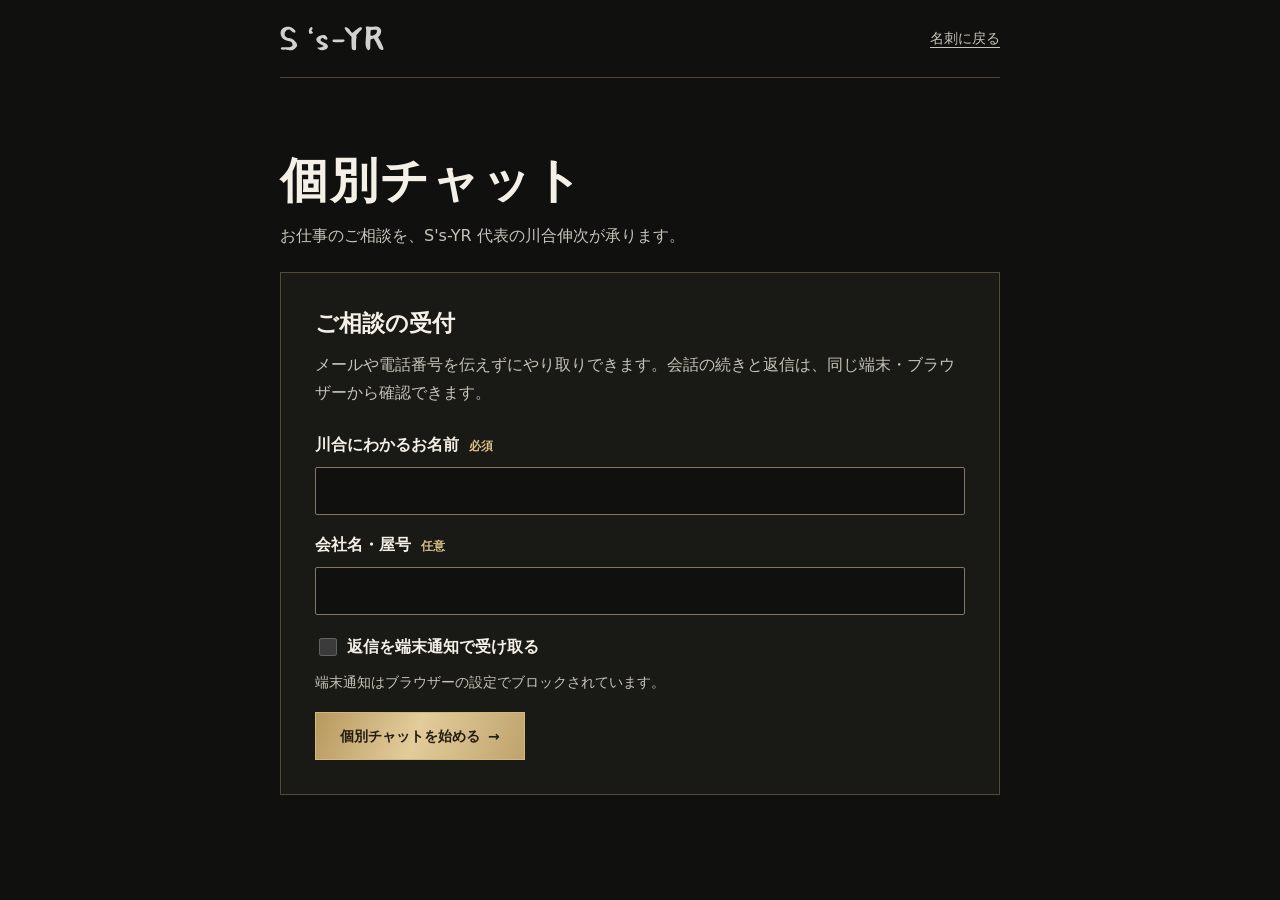
==== business-chat/index.html @ 6ad99477 "S’s-YR事業用名刺にサービス説明動画と個別相談チャットを追加" ====
<!doctype html>
<html lang="ja">
<head>
  <meta charset="utf-8">
  <meta name="viewport" content="width=device-width, initial-scale=1, viewport-fit=cover">
  <meta name="theme-color" content="#10100f">
  <meta name="description" content="S's-YRへのお仕事のご相談を個別チャットで受け付けています。">
  <title>仕事のご相談・個別チャット | S's-YR</title>
  <link rel="icon" href="../shinji/brand-96.png" type="image/png" sizes="96x96">
  <link rel="apple-touch-icon" href="../shinji/logo-spectrum.webp">
  <link rel="manifest" href="../manifest.webmanifest">
  <link rel="stylesheet" href="../assets/site.css?v=silver-trim-2">
  <link rel="stylesheet" href="./chat.css">
  <script src="../shinji/notice-common.js?v=business-1" data-edition="business" defer></script>
  <script src="./card.js" defer></script>
  <script src="./chat.js" defer></script>
</head>
<body class="business-chat-page">
  <header class="business-chat-header">
    <a href="../" aria-label="S's-YRのデジタル名刺"><img src="../assets/lettering/wordmark.svg" width="361" height="89" alt="S's-YR"></a>
    <a href="../">名刺に戻る</a>
  </header>
  <main class="chat-shell">
    <h1>個別チャット</h1>
    <p class="chat-intro">お仕事のご相談を、S's-YR 代表の川合伸次が承ります。</p>
    <noscript><p>チャットのご利用にはJavaScriptを有効にしてください。<a href="../#contact">ほかのお問い合わせ方法</a></p></noscript>
    <p id="feedback" role="status" aria-live="polite"></p>
    <button type="button" class="btn" id="retry-connection" hidden>もう一度接続する</button>
    <section id="join-panel" class="chat-panel" hidden>
      <h2>ご相談の受付</h2>
      <p>メールや電話番号を伝えずにやり取りできます。会話の続きと返信は、同じ端末・ブラウザーから確認できます。</p>
      <form id="join-form">
        <label for="visitor-name">川合にわかるお名前 <small>必須</small></label>
        <input id="visitor-name" autocomplete="name" maxlength="100" required>
        <label for="visitor-company">会社名・屋号 <small>任意</small></label>
        <input id="visitor-company" autocomplete="organization" maxlength="95">
        <label class="push-choice"><input id="initial-push" type="checkbox" checked>返信を端末通知で受け取る</label>
        <p class="chat-guide" id="push-guide" hidden></p>
        <button id="join-chat" class="btn primary" type="submit">個別チャットを始める <span aria-hidden="true">→</span></button>
      </form>
    </section>
    <section id="conversation" class="chat-panel" hidden>
      <div class="chat-heading"><h2>相談履歴</h2><button type="button" id="refresh" class="chat-tool">更新</button></div>
      <p id="identity"></p>
      <div id="message-list"></div>
      <form id="message-form">
        <label for="chat-body">メッセージ</label>
        <textarea id="chat-body" rows="3" maxlength="2000" required></textarea>
        <button type="submit" class="btn primary" id="chat-send">送信する <span aria-hidden="true">→</span></button>
      </form>
    </section>
    <section class="chat-panel" id="notifications" hidden>
      <div class="chat-heading"><h2>返信の通知</h2><span id="notification-state"></span></div>
      <p id="notice-guide"></p>
      <div class="chat-actions">
        <button type="button" class="btn" id="enable-notifications">端末通知をONにする</button>
        <button type="button" class="btn" id="stop-notifications" hidden>端末通知をOFFにする</button>
      </div>
    </section>
  </main>
</body>
</html>
---- assets/site.css ----
:root {
  color-scheme: dark;
  --ground: #10100f;
  --ink: #f4f0e8;
  --secondary: #c7c3b9;
  --gold: #ddc18b;
  --rule: #534a39;
  --metal: linear-gradient(110deg, #826638, #c5a263 32%, #ecd7a4 53%, #a58a53 78%, #79623b);
  --serif: "Yu Mincho", "Hiragino Mincho ProN", "Noto Serif JP", serif;
  --sans: system-ui, -apple-system, "Hiragino Kaku Gothic ProN", "Noto Sans JP", sans-serif;
}
*, *::before, *::after { box-sizing: border-box; }
html { scroll-behavior: smooth; }
body { margin: 0; background: var(--ground); color: var(--ink); font: 1rem/1.75 var(--sans); -webkit-font-smoothing: antialiased; }
img, video { display: block; max-width: 100%; }
a { color: inherit; }
button { font: inherit; cursor: pointer; }
a:focus-visible, button:focus-visible { outline: 3px solid #ebc981; outline-offset: 3px; }
.wrap { width: min(1160px, calc(100% - 48px)); margin-inline: auto; }

header {
  min-height: 78px; display: flex; align-items: center; justify-content: space-between;
  gap: 20px; padding-block: 12px;
}
header .wordmark img { filter: brightness(0) invert(80%); }
header a { text-decoration: none; font-size: .875rem; }
.top-right, .footer-right { display: flex; align-items: center; gap: 22px; }
.top-right a:hover, .footer-right a:hover, header a:hover { color: var(--gold); }
.top-pill { padding: 6px 18px; border: 1px solid #847351; }

.hero {
  position: relative; isolation: isolate; overflow: hidden;
  padding: clamp(50px, 6vw, 92px) 0;
  border-block: 1px solid #504630;
  background: radial-gradient(ellipse at 75% 31%, #29261d 0%, transparent 54%), linear-gradient(115deg, #10100f, #151513 55%, #0e0e0d);
}
.hero::before {
  content: ""; position: absolute; z-index: -1; pointer-events: none; inset: 0;
  background: repeating-radial-gradient(ellipse at 96% -65%, transparent 0 38px, #c6a36430 38px 39px, transparent 39px 47px);
  mask-image: linear-gradient(235deg, #000, transparent 65%);
}
.hero::after { content: ""; position: absolute; right: 0; left: 0; top: 0; height: 2px; background: var(--metal); }
.business-card a:focus-visible { outline-color: #614b23; }
.hero-top { display: grid; grid-template-columns: .85fr 1.2fr; gap: clamp(25px, 5vw, 78px); align-items: center; }
.intro { container-type: inline-size; }
.eyebrow, .number, .icon-row, .panel > small {
  color: var(--gold); font: 700 .7rem/1.4 var(--sans); letter-spacing: .16em;
}
.eyebrow, .number { display: flex; align-items: center; gap: 12px; }
.eyebrow::before, .number::before { content: ""; flex: none; width: 31px; height: 2px; background: var(--metal); }
.hero h1, .section-head h2, .works-page main h2, .movie-grid h3 {
  font-family: var(--serif); font-weight: 600; text-wrap: balance;
}
.hero h1 { line-height: 1.55; letter-spacing: .035em; font-size: clamp(34px, 4.5vw, 60px); margin: 22px 0; }
.intro h1 { font-size: min(9.6cqw, 54px); }
.hero p, .section-head p, .service p, .panel p, .movie-grid p, .film p { color: var(--secondary); }
.intro p, .works-page .hero p { font-size: .94rem; line-height: 2.1; margin-block: 0; }
.hero-line { height: 1px; width: min(225px, 75%); margin: 24px 0 14px; background: var(--metal); }
.small-roman { font-size: .78rem; letter-spacing: .08em; }
.small-roman strong { color: var(--gold); }

.flip-controls {
  display: flex; width: fit-content; max-width: 100%; margin: 24px auto 0; padding: 3px;
  border: 1px solid #7a6949; border-radius: 4px; background: #171714;
}
.flip-tab {
  min-height: 44px; padding: 8px clamp(12px, 2vw, 28px);
  border: 0; border-radius: 2px; background: transparent; color: #d4cdbf;
  font-weight: 600; font-size: .875rem; line-height: 1.4;
}
.flip-tab[aria-pressed="true"] {
  background: linear-gradient(120deg, #b99c60, #e1c992 48%, #c1a672); color: #211c13;
  box-shadow: inset 0 1px #f4ddae, inset 0 -1px #987f50;
}
.swipe-hint { margin: 8px 0 0; text-align: center; font-size: .75rem; letter-spacing: .04em; color: #bab4a6; }
.quick-actions, .row { margin-top: 22px; display: flex; flex-wrap: wrap; gap: 10px; }
.quick-actions { display: grid; grid-template-columns: repeat(3, minmax(0, 1fr)); }
.action, .btn {
  display: inline-flex; align-items: center; justify-content: center; gap: 8px; min-height: 48px;
  padding: 8px 16px; border: 1px solid #796b4f; background: linear-gradient(125deg, #24231e, #1c1c19);
  color: #f3efe6; text-decoration: none; font-weight: 650; font-size: .875rem; line-height: 1.4;
}
.action.primary, .btn.primary { border-color: #d3b77d; background: linear-gradient(110deg, #b7995e, #e3cc9b 48%, #bfa36c); color: #221c12; }
.action:hover, .btn:hover { box-shadow: inset 0 0 0 1px #ba9e68; }
.action svg { width: 16px; height: 16px; flex: none; fill: none; stroke: currentColor; stroke-width: 1.6; stroke-linejoin: round; stroke-linecap: round; }

section.block, .works-page main section { padding: clamp(50px, 7vw, 100px) 0; }
.section-head { margin-bottom: 28px; }
.section-head h2, .works-page main h2 { margin: 9px 0; font-size: clamp(26px, 3vw, 42px); line-height: 1.5; letter-spacing: .045em; }
.section-head p, .movie-grid p, .film p { margin: 0; font-size: .95rem; }
.service-grid, .cols { display: grid; grid-template-columns: repeat(3, minmax(0, 1fr)); gap: 18px; }
.cols { margin-top: 28px; }
.service, .panel {
  position: relative; padding: clamp(20px, 2.3vw, 32px); border: 1px solid #524a38;
  background: linear-gradient(135deg, #22211c, #191918);
}
.service::before, .panel::before { content: ""; position: absolute; top: -1px; left: 0; right: 68%; height: 2px; background: var(--metal); }
.service h3, .panel > b { display: block; margin: 12px 0 8px; font: 650 1.25rem/1.55 var(--serif); }
.service p, .panel p { margin: 0; font-size: .9rem; }
.service ul, .panel ul { margin: 20px 0 0; padding: 0; list-style: none; }
.service li, .panel li { padding: 7px 0; border-top: 1px solid #484337; font-size: .86rem; }
.portfolio, .works-page main section:nth-child(2), .works-page .contact { background: #181816; border-block: 1px solid var(--rule); }
.media-grid { display: grid; grid-template-columns: repeat(3, minmax(0, 1fr)); gap: 14px; }
.works-page .media-grid { margin-top: 24px; }
.media, .media-tile {
  position: relative; overflow: hidden; min-width: 0; aspect-ratio: 1; padding: 0;
  border: 1px solid #76674b; background: #1c1c19; color: white; cursor: zoom-in; text-align: left;
}
.media img, .media-tile img { width: 100%; height: 100%; object-fit: cover; }
.art img { object-fit: contain; }
.media:not(.art)::after, .media-tile:not(.art)::after { content: ""; position: absolute; inset: 35% 0 0; background: linear-gradient(transparent, #171717dd); pointer-events: none; }
.tile-name, .media > span { position: absolute; z-index: 1; left: 6%; bottom: 6%; }
.tile-name strong, .media > span { font-size: clamp(.9rem, 1.5vw, 1.15rem); }
.art .tile-name, .media.art span { display: none; }
.note { color: var(--secondary); font-size: .84rem; }
.movie-grid, .film { display: grid; grid-template-columns: .93fr 1.07fr; align-items: center; gap: clamp(24px, 4vw, 60px); }
.movie-grid { margin-top: 48px; padding-top: 40px; border-top: 1px solid var(--rule); }
.movie-grid h3 { margin: 9px 0; font-size: clamp(23px, 3vw, 36px); }
.movie-grid video, .film video { width: 100%; height: auto; aspect-ratio: 16/9; background: #10100f; border: 1px solid #86744d; }
.technical, .film p + p { margin: 12px 0 0; color: var(--gold); font-size: .8rem; font-weight: 600; }
.business-videos {
  padding: clamp(36px, 5vw, 72px) 0;
  background: #151513;
  border-top: 1px solid var(--rule);
}
.service-film-heading {
  display: flex;
  align-items: baseline;
  flex-wrap: wrap;
  gap: 4px 20px;
  margin-bottom: 22px;
}
.business-videos .service-film-heading h2 {
  margin: 0;
  font: 600 clamp(26px, 3vw, 42px)/1.5 var(--serif);
  letter-spacing: .045em;
}
.service-film-heading span { color: var(--gold); font-size: .82rem; white-space: nowrap; }
.service-film-grid {
  display: grid;
  grid-template-columns: repeat(2, minmax(0, 1fr));
  gap: clamp(24px, 3vw, 44px);
}
.service-film-grid figure { margin: 0; scroll-margin-top: 1rem; }
.service-film-grid video {
  display: block;
  width: 100%;
  height: auto;
  aspect-ratio: 16/9;
  background: var(--ground);
  border: 1px solid #86744d;
}
.service-film-grid video:focus-visible { outline: 3px solid var(--gold); outline-offset: 3px; }
.service-film-grid h3 { margin: 12px 0 3px; font: 600 1.25rem/1.55 var(--serif); }
.service-film-grid p { margin: 0; font-size: .92rem; color: var(--secondary); }
.service-chat { display: inline-flex; align-items: center; gap: .6em; min-height: 44px; margin-top: 16px; color: var(--gold); text-underline-offset: .3em; }
footer, .footer { padding-block: 32px; }
.footer-grid, .footer { display: flex; justify-content: space-between; align-items: center; gap: 20px; }
.footer-grid h3 { margin: 0 0 5px; font-size: 1.1rem; }
.footer-grid p, .footer { margin-block: 0; color: var(--secondary); font-size: .78rem; }
.footer-right a { text-underline-offset: .3em; font-size: .875rem; }
dialog { border: 1px solid #82714c; background: #1d1d19; color: var(--ink); padding: 0; max-width: min(960px, 96vw); max-height: 92dvh; box-shadow: 0 16px 60px #0009; }
dialog::backdrop { background: #080807dc; }
dialog img { width: 100%; height: auto; max-height: 72dvh; object-fit: contain; background: #121210; }
.modal-bar { display: flex; align-items: center; justify-content: space-between; gap: 12px; padding: 8px 14px; font-size: .9rem; }
dialog button { display: block; margin-left: auto; min-height: 42px; border: 1px solid #8e7d59; background: #28261f; color: var(--ink); padding: 5px 14px; }
#viewer button { margin: 8px 8px 8px auto; }

@media (max-width: 760px) {
  .wrap { width: min(580px, calc(100% - 28px)); }
  header { min-height: 64px; gap: 10px; }
  header a { font-size: .82rem; }
  .top-right { gap: 12px; }
  .top-right .top-pill { display: none; }
  .topbar .top-right { gap: clamp(6px, 2.5vw, 12px); }
  .topbar .top-right a:not(.top-pill) {
    display: inline-flex;
    align-items: center;
    min-height: 44px;
    white-space: nowrap;
  }
  .hero { padding: 28px 0 44px; }
  .hero-top { display: flex; flex-direction: column; align-items: stretch; gap: 34px; }
  .card-stage { order: -1; }
  .intro h1, .works-page .hero h1 { margin: 12px 0; font-size: clamp(26px, 7vw, 38px); }
  .intro p, .works-page .hero p { font-size: .9rem; }
  .hero-line { margin: 18px 0 10px; }
  .flip-controls { margin-top: 18px; }
  .flip-tab { font-size: .825rem; padding-inline: 15px; }
  .quick-actions { gap: 6px; margin-top: 17px; }
  .action { padding-inline: 4px; gap: 4px; font-size: clamp(11px, 3.1vw, 14px); }
  .action svg { width: 14px; height: 14px; }
  .service-grid, .cols, .movie-grid, .film { grid-template-columns: 1fr; }
  .service-film-grid { grid-template-columns: 1fr; }
  .media-grid { grid-template-columns: repeat(2, minmax(0, 1fr)); gap: 8px; }
  .footer-grid, .footer { flex-direction: column; align-items: flex-start; }
}
@media (prefers-reduced-motion: reduce) { html { scroll-behavior: auto; } }
---- business-chat/chat.css ----
.business-chat-link { grid-column: 1 / -1; }
.business-chat-link span { margin-left: 5px; color: var(--gold); }
.business-unread { background: #e2cfaa; color: #251f13; }
.business-unread a {
  display: flex; justify-content: space-between; align-items: center; flex-wrap: wrap;
  gap: 6px 16px; padding-block: 12px; text-decoration: none; font-size: .9rem;
}
.business-unread a:hover { text-decoration: underline; }
#business-chat-count { margin-left: .75em; }
.business-chat-page [hidden], .business-unread[hidden] { display: none; }
.business-chat-header, .chat-shell { width: min(720px, calc(100% - 40px)); margin: 0 auto; }
.business-chat-header { padding-block: 18px; border-bottom: 1px solid var(--rule); }
.business-chat-header img { width: 104px; height: auto; filter: brightness(0) invert(82%); }
.business-chat-header > a:last-child { color: var(--secondary); text-decoration: underline; text-underline-offset: 4px; }
.chat-shell { padding: clamp(30px, 6vw, 68px) 0 max(50px, env(safe-area-inset-bottom)); }
.chat-shell h1, .chat-shell h2, .chat-shell h3, .chat-shell p { margin-top: 0; }
.chat-shell h1 { margin-bottom: 6px; font: 600 clamp(2rem, 5vw, 3rem)/1.45 var(--serif); letter-spacing: .04em; }
.chat-intro, .chat-panel > p, .chat-guide { color: var(--secondary); }
#feedback:not(:empty) { padding: 10px 14px; background: #211f19; border-left: 3px solid var(--gold); }
#feedback.error { border-color: #dfa196; }
.chat-panel {
  margin-top: 22px; padding: clamp(19px, 4vw, 34px);
  border: 1px solid var(--rule); background: #191915;
}
.chat-panel h2 { margin-bottom: 10px; font: 600 1.42rem/1.5 var(--serif); }
.chat-panel h3 { margin: .3em 0; font-size: 1rem; }
.chat-panel form { display: grid; gap: 8px; }
.chat-panel label { font-weight: 600; margin-top: 8px; }
.chat-panel label small { margin-left: 4px; font-size: .74rem; color: var(--gold); }
.chat-panel input:not([type=checkbox]), .chat-panel textarea {
  width: 100%; min-height: 44px; padding: 11px 13px; border: 1px solid #837763;
  background: #10110f; color: #f4f0e8; border-radius: 2px; font: inherit; font-size: 1rem; line-height: 1.5;
}
.chat-panel textarea { resize: vertical; }
.chat-panel :is(input, textarea, button):focus-visible { outline: 2px solid var(--gold); outline-offset: 3px; }
.chat-panel input[type=checkbox] { width: 1.12rem; height: 1.12rem; flex: none; accent-color: var(--gold); }
.chat-panel .push-choice { display: flex; align-items: center; gap: 7px; margin: 10px 0 1px; }
.chat-guide { margin: 0; font-size: .88rem; }
.chat-panel form .btn { justify-self: start; margin-top: 10px; padding-inline: 24px; }
.chat-panel .btn:disabled, .chat-panel button:disabled { cursor: default; opacity: .6; }
.chat-heading, .chat-actions { display: flex; justify-content: space-between; align-items: center; flex-wrap: wrap; gap: 10px; }
.chat-heading h2 { margin: 0; }
.chat-tool, .message-meta button {
  padding: 4px 10px; min-height: 32px; border: 1px solid #8a7c65; border-radius: 2px;
  background: transparent; color: var(--ink); font-size: .85rem;
}
#identity, #notification-state { color: var(--gold); font-size: .88rem; }
#identity { margin-top: 4px; overflow-wrap: anywhere; }
#message-list { max-height: 60vh; overflow-y: auto; display: grid; gap: 12px; padding: 2px; margin-block: 16px; }
.empty-chat { padding-block: 16px; border-block: 1px solid var(--rule); color: var(--secondary); font-size: .92rem; }
.bubble { max-width: 90%; padding: 12px 16px; border: 1px solid #4b4941; border-radius: 6px; overflow-wrap: anywhere; }
.bubble.mine { justify-self: end; background: #302b20; border-color: #695b41; }
.bubble.theirs { justify-self: start; background: #22231f; }
.sender { font-size: .82rem; letter-spacing: .03em; color: var(--gold); }
.bubble .message-body { white-space: pre-wrap; margin: 3px 0 9px; }
.message-meta { display: flex; align-items: center; flex-wrap: wrap; gap: 8px; color: var(--secondary); font-size: .75rem; }
.chat-shell #notice-guide { margin: 8px 0 12px; font-size: .92rem; }
@media (max-width: 460px) {
  .business-chat-page .btn { width: 100%; }
  .chat-panel { padding: 17px; }
  .chat-shell, .business-chat-header { width: calc(100% - 28px); }
}
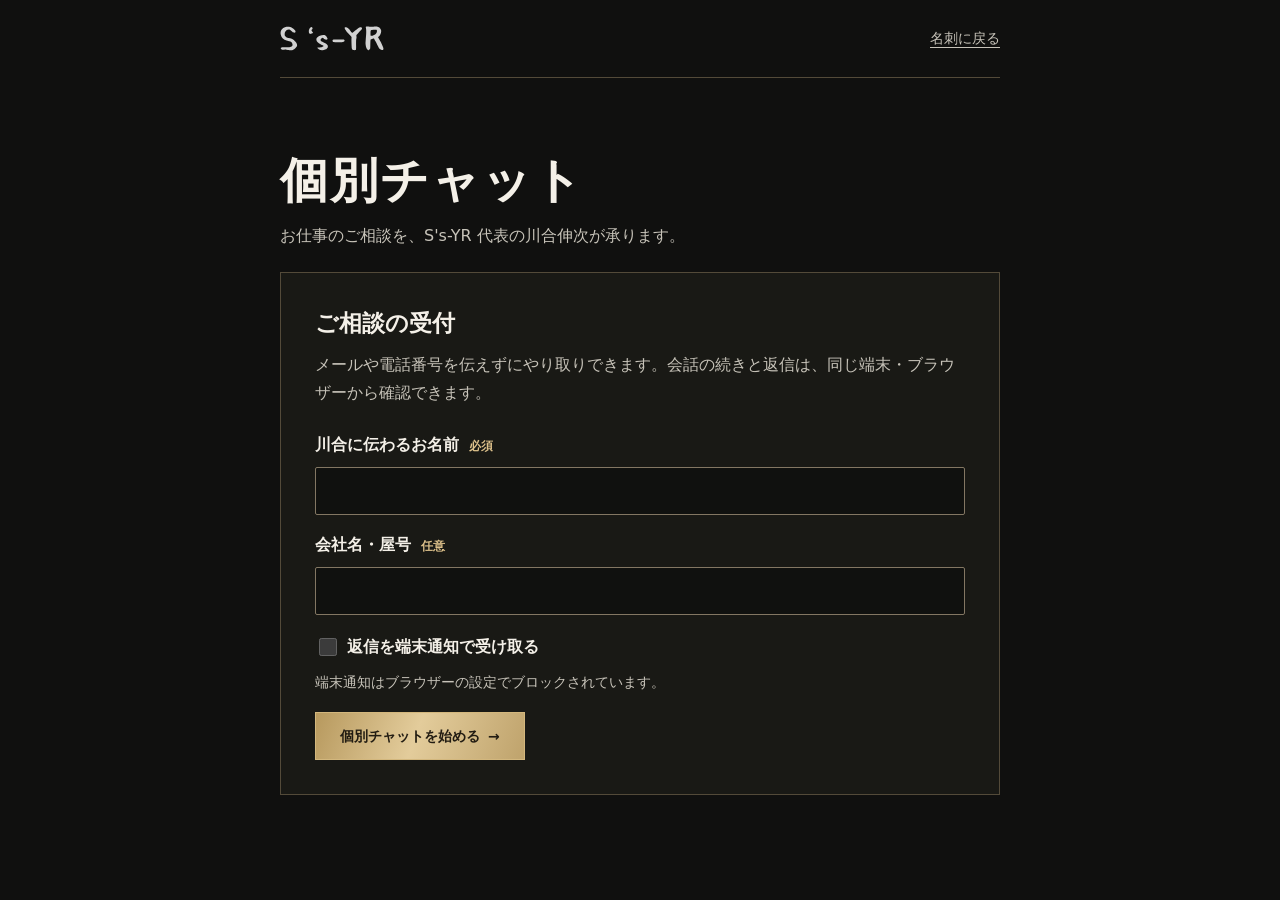
==== commit 66542ce8: "事業用チャットの案内を「川合に伝わるお名前」に統一" ====
--- a/business-chat/index.html
+++ b/business-chat/index.html
@@ -13,7 +13,7 @@
   <link rel="stylesheet" href="./chat.css">
   <script src="../shinji/notice-common.js?v=business-1" data-edition="business" defer></script>
   <script src="./card.js" defer></script>
-  <script src="./chat.js" defer></script>
+  <script src="./chat.js?v=name-label-1" defer></script>
 </head>
 <body class="business-chat-page">
   <header class="business-chat-header">
@@ -30,7 +30,7 @@
       <h2>ご相談の受付</h2>
       <p>メールや電話番号を伝えずにやり取りできます。会話の続きと返信は、同じ端末・ブラウザーから確認できます。</p>
       <form id="join-form">
-        <label for="visitor-name">川合にわかるお名前 <small>必須</small></label>
+        <label for="visitor-name">川合に伝わるお名前 <small>必須</small></label>
         <input id="visitor-name" autocomplete="name" maxlength="100" required>
         <label for="visitor-company">会社名・屋号 <small>任意</small></label>
         <input id="visitor-company" autocomplete="organization" maxlength="95">
--- a/assets/site.css
+++ b/assets/site.css
@@ -112,6 +112,13 @@
 .tile-name, .media > span { position: absolute; z-index: 1; left: 6%; bottom: 6%; }
 .tile-name strong, .media > span { font-size: clamp(.9rem, 1.5vw, 1.15rem); }
 .art .tile-name, .media.art span { display: none; }
+.shore-pair { grid-column: 1 / -1; display: grid; grid-template-columns: repeat(2, minmax(0, 1fr)); gap: inherit; scroll-margin-top: 1rem; }
+.shore-sample { display: grid; grid-template-rows: minmax(0, 1fr) auto; aspect-ratio: 1.18; max-height: 340px; background: #202421; }
+.shore-sample img { object-fit: contain; }
+.shore-pair .shore-sample::after { content: none; }
+.shore-sample strong { display: block; padding: 7px 12px; color: var(--ink); background: #22231f; font-size: clamp(.8rem, 1.3vw, 1rem); }
+.shore-pair .shore-sample:hover img, .shore-pair .shore-sample:focus-visible img { transform: none; }
+.sample-jump { display: inline-flex; align-items: center; gap: .5em; min-height: 44px; color: var(--gold); text-underline-offset: .25em; }
 .note { color: var(--secondary); font-size: .84rem; }
 .movie-grid, .film { display: grid; grid-template-columns: .93fr 1.07fr; align-items: center; gap: clamp(24px, 4vw, 60px); }
 .movie-grid { margin-top: 48px; padding-top: 40px; border-top: 1px solid var(--rule); }
--- a/business-chat/chat.css
+++ b/business-chat/chat.css
@@ -7,7 +7,16 @@
 }
 .business-unread a:hover { text-decoration: underline; }
 #business-chat-count { margin-left: .75em; }
-.business-chat-page [hidden], .business-unread[hidden] { display: none; }
+.business-invitation { background: #23231f; border-top: 1px solid #514c3c; }
+.business-invitation .wrap { display: flex; align-items: center; justify-content: space-between; gap: 12px 24px; padding-block: 15px; }
+.business-invitation p { margin: 0; color: var(--secondary); font-size: .85rem; }
+.business-invitation .invitation-heading { display: flex; gap: 9px; align-items: center; color: var(--ink); font-size: 1.05rem; margin-bottom: 3px; }
+.invitation-heading span { color: #211e17; background: var(--gold); padding: 1px 7px; font-size: .72rem; font-weight: 700; }
+.business-invitation a { display: inline-flex; align-items: center; gap: 6px; min-height: 44px; color: var(--gold); font-weight: 650; font-size: .85rem; text-underline-offset: 4px; }
+@media (max-width: 680px) {
+  .business-invitation .wrap { align-items: flex-start; flex-direction: column; gap: 0; padding-block: 12px 3px; }
+}
+.business-chat-page [hidden], .business-unread[hidden], .business-invitation[hidden] { display: none; }
 .business-chat-header, .chat-shell { width: min(720px, calc(100% - 40px)); margin: 0 auto; }
 .business-chat-header { padding-block: 18px; border-bottom: 1px solid var(--rule); }
 .business-chat-header img { width: 104px; height: auto; filter: brightness(0) invert(82%); }
